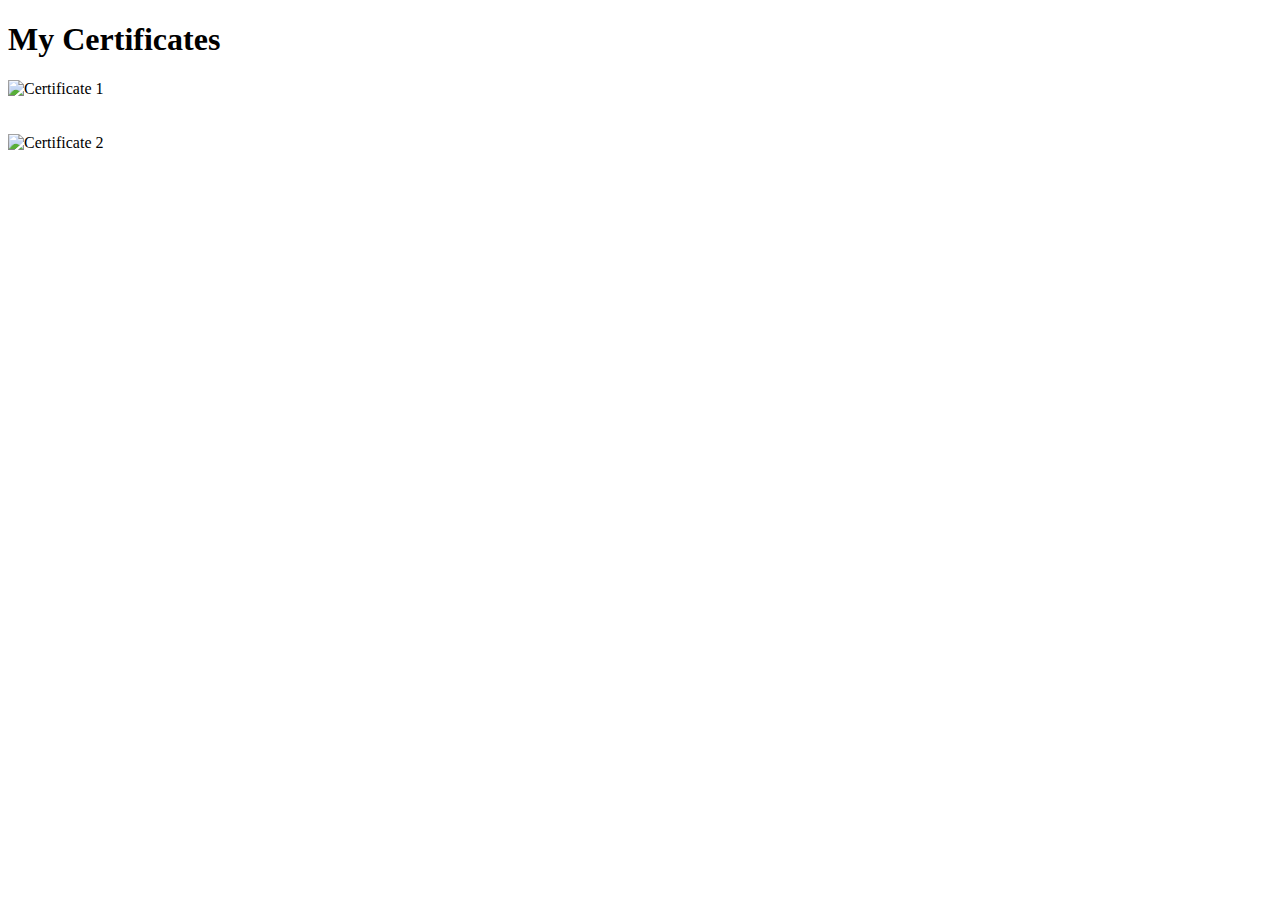
==== index.html @ 6c35394a "Update and rename certificates.html to index.html" ====
<!DOCTYPE html>
<html>
<head>
  <title>My Certificates</title>
  <link rel="stylesheet" type="text/css" href="certificate.css">
</head>
<body>

  <header>
    <h1>My Certificates</h1>
  </header>

  <main>
    <div class="slideshow-container">
      <div class="slide">
        <img src="hp_1.png" alt="Certificate 1">
      </div>
	  <br><br>

      <div class="slide">
        <img src="hp_2.png" alt="Certificate 2">
      </div>


      <!-- Add more slide divs with images as needed -->
    </div>
  </main>

  <script src="script.js"></script>
</body>
</html>
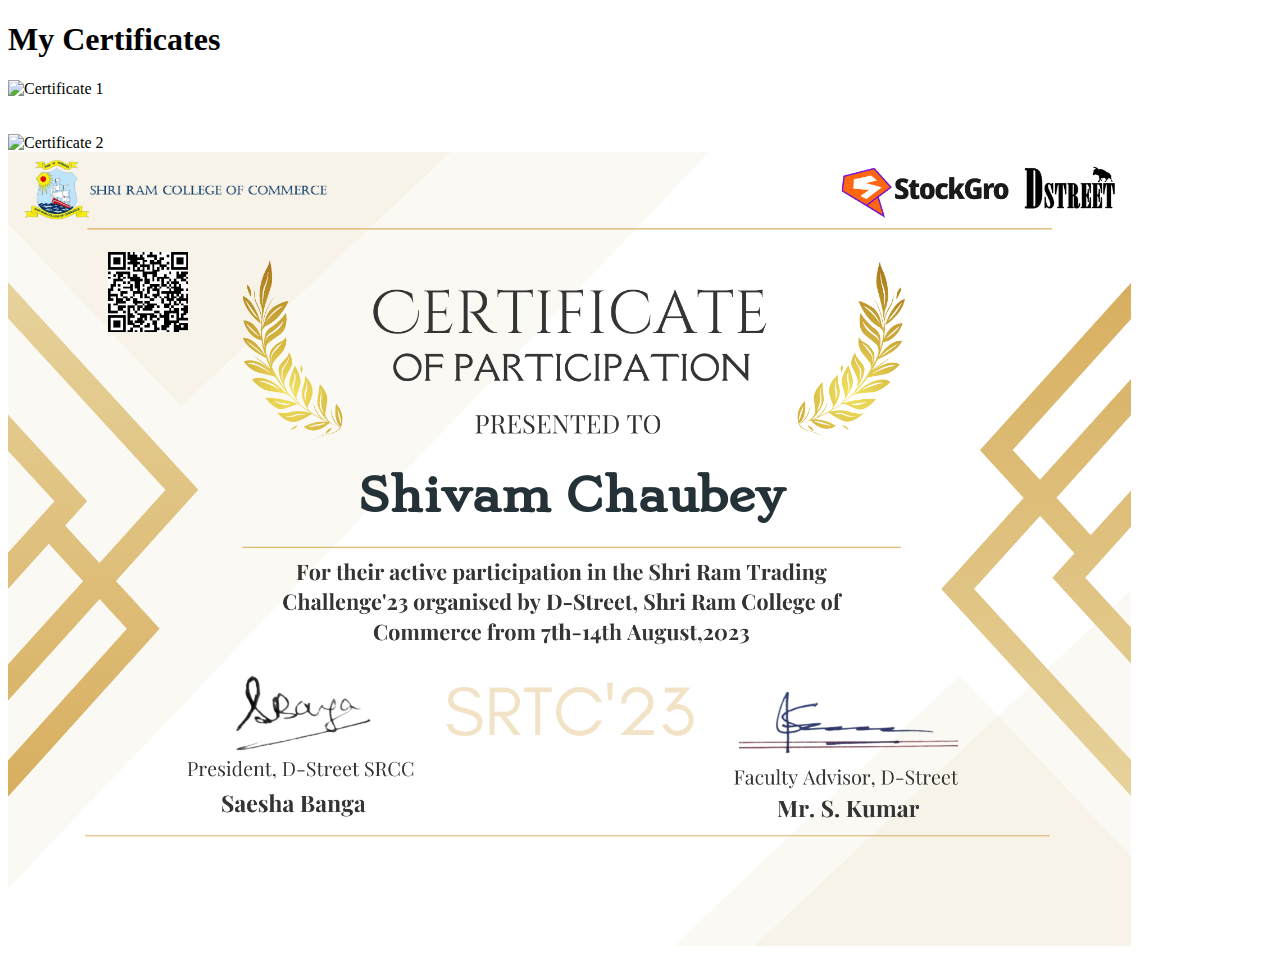
==== commit 0b3ae64e: "Update index.html" ====
--- a/index.html
+++ b/index.html
@@ -20,7 +20,10 @@
       <div class="slide">
         <img src="hp_2.png" alt="Certificate 2">
       </div>
-
+	    
+      <div class="slide">
+        <img src="64e0d5910b80295523a92878.png" alt="Certificate 2">
+      </div>
 
       <!-- Add more slide divs with images as needed -->
     </div>
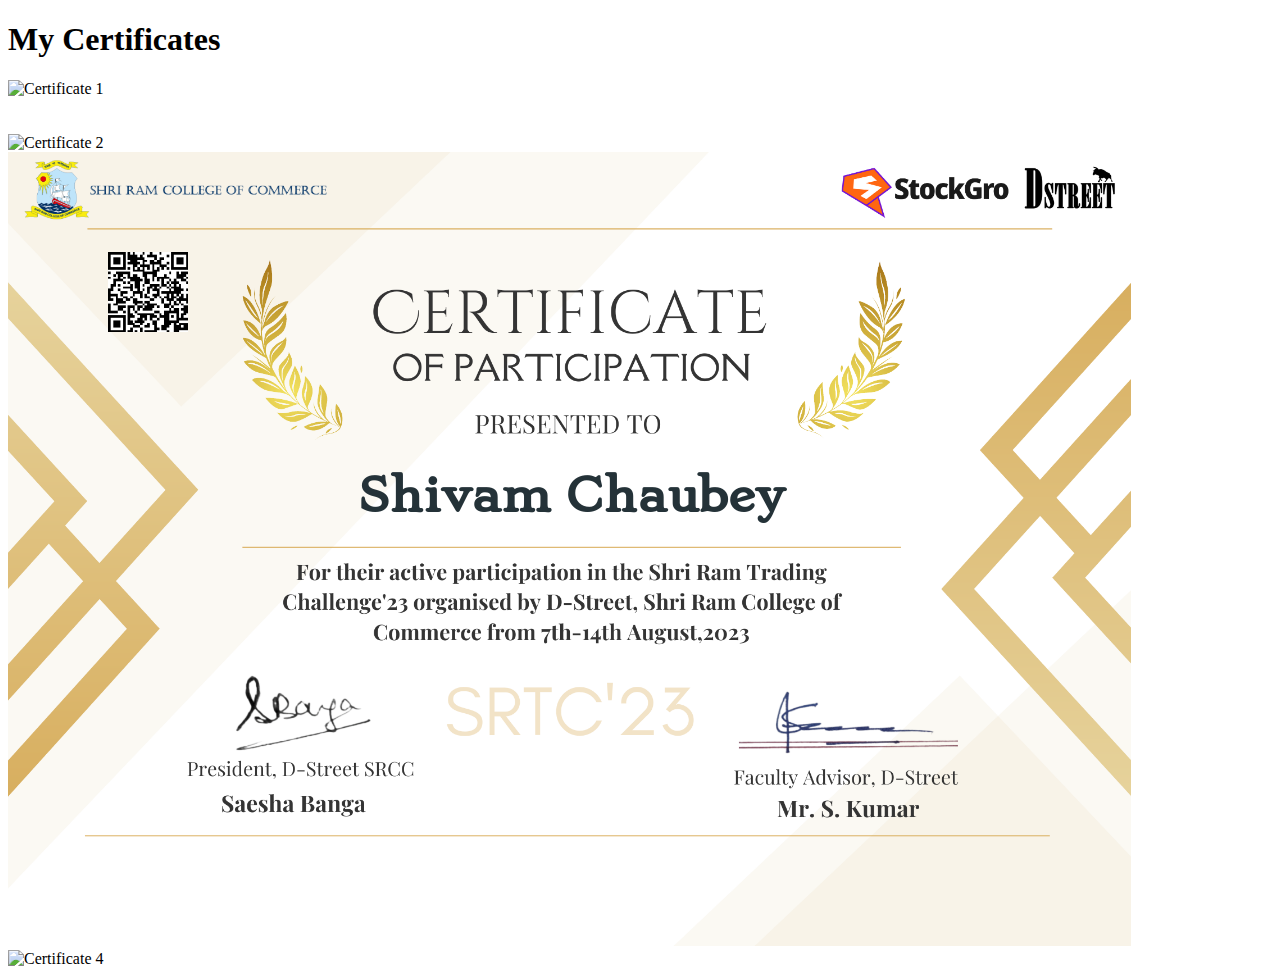
==== commit 1ae79c7e: "Update index.html" ====
--- a/index.html
+++ b/index.html
@@ -22,9 +22,12 @@
       </div>
 	    
       <div class="slide">
-        <img src="64e0d5910b80295523a92878.png" alt="Certificate 2">
+        <img src="64e0d5910b80295523a92878.png" alt="Certificate 3">
       </div>
 
+	    <div class="slide">
+        <img src="1693226521660.jpeg" alt="Certificate 4">
+	    </div>
       <!-- Add more slide divs with images as needed -->
     </div>
   </main>
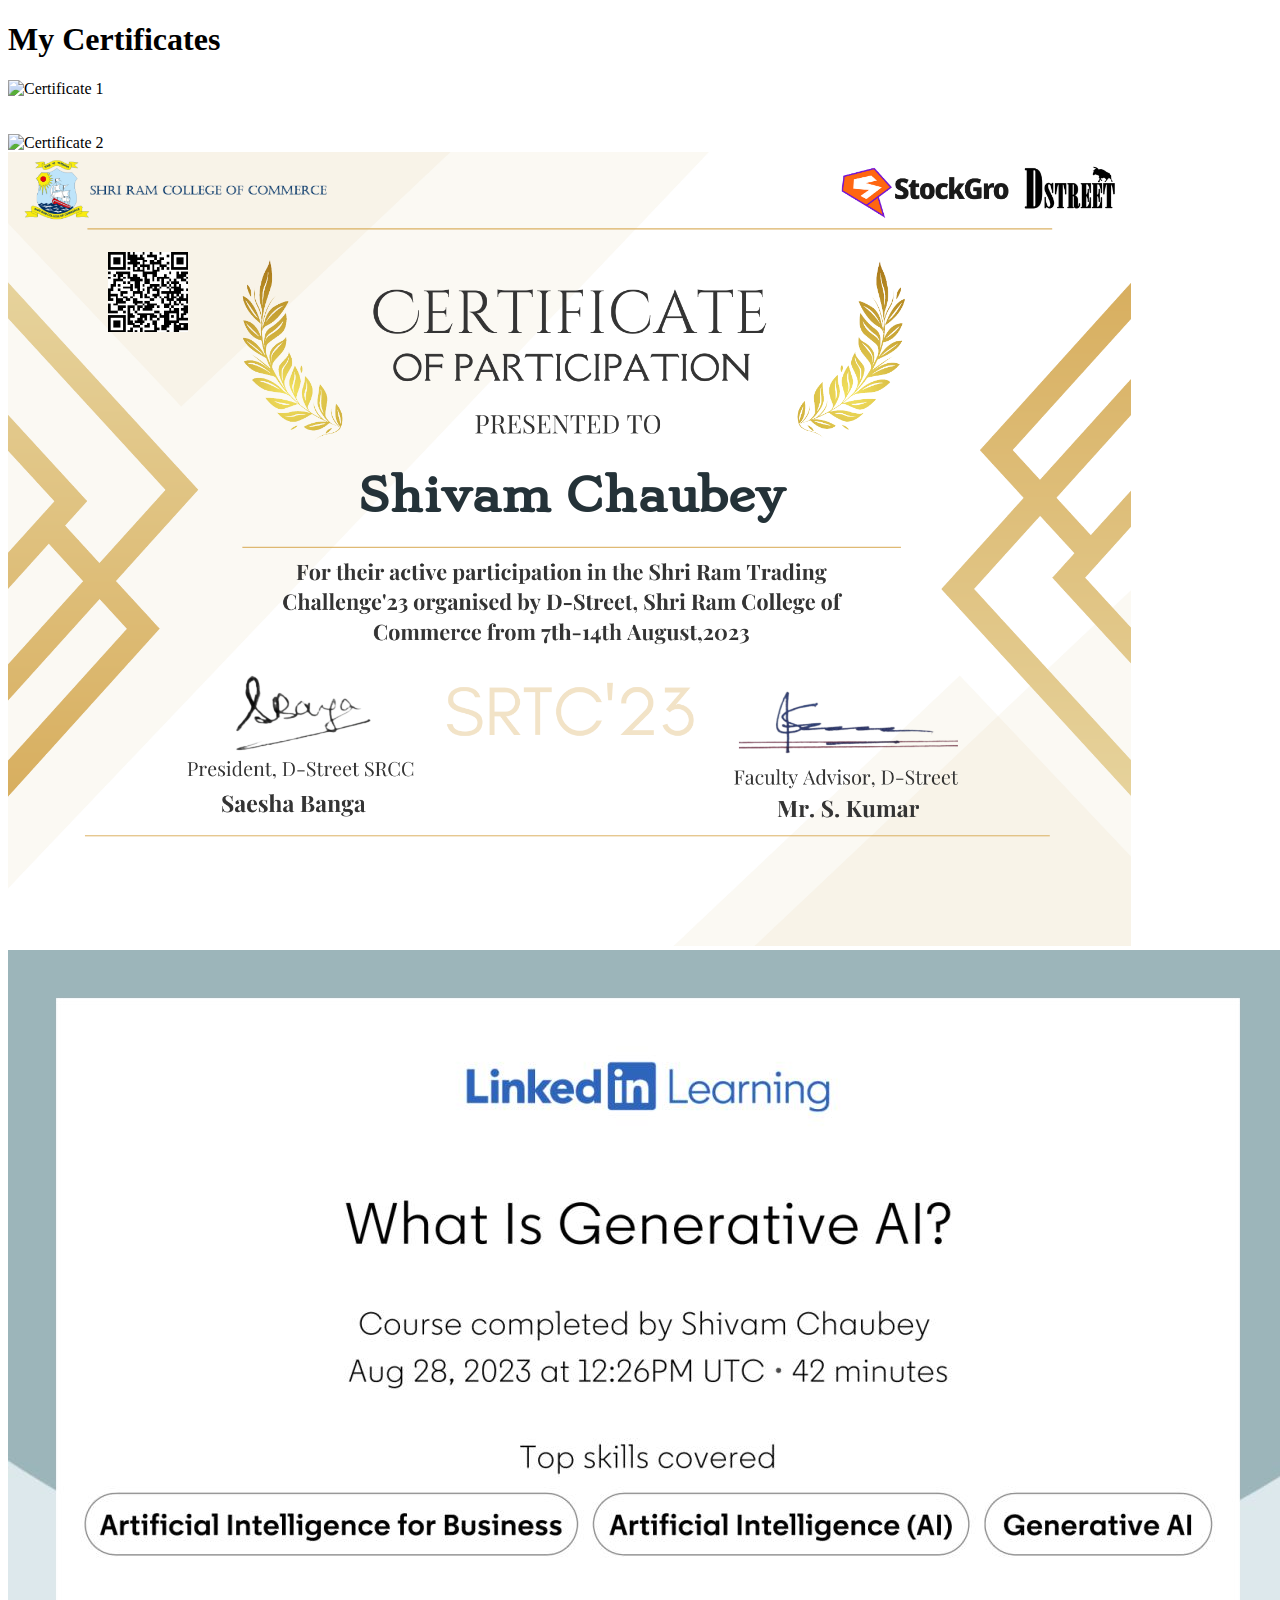
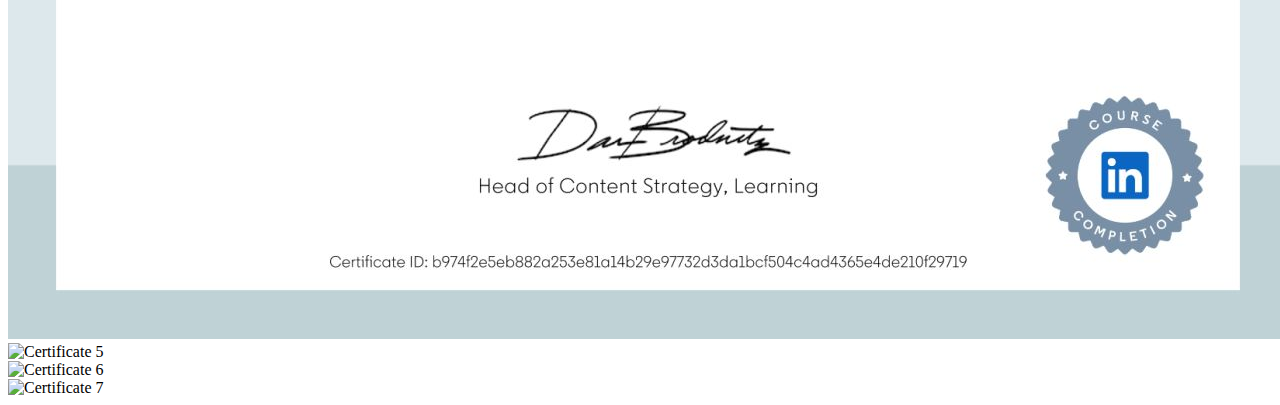
==== commit 4815b990: "Update index.html" ====
--- a/index.html
+++ b/index.html
@@ -28,6 +28,18 @@
 	    <div class="slide">
         <img src="1693226521660.jpeg" alt="Certificate 4">
 	    </div>
+
+	    <div class="slide">
+        <img src="1693496327162.jpeg" alt="Certificate 5">
+	    </div>
+
+	    <div class="slide">
+        <img src="1693496315993.jpeg" alt="Certificate 6">
+	    </div>
+
+	    <div class="slide">
+        <img src="1693497688515.jpeg" alt="Certificate 7">
+	    </div>
       <!-- Add more slide divs with images as needed -->
     </div>
   </main>
